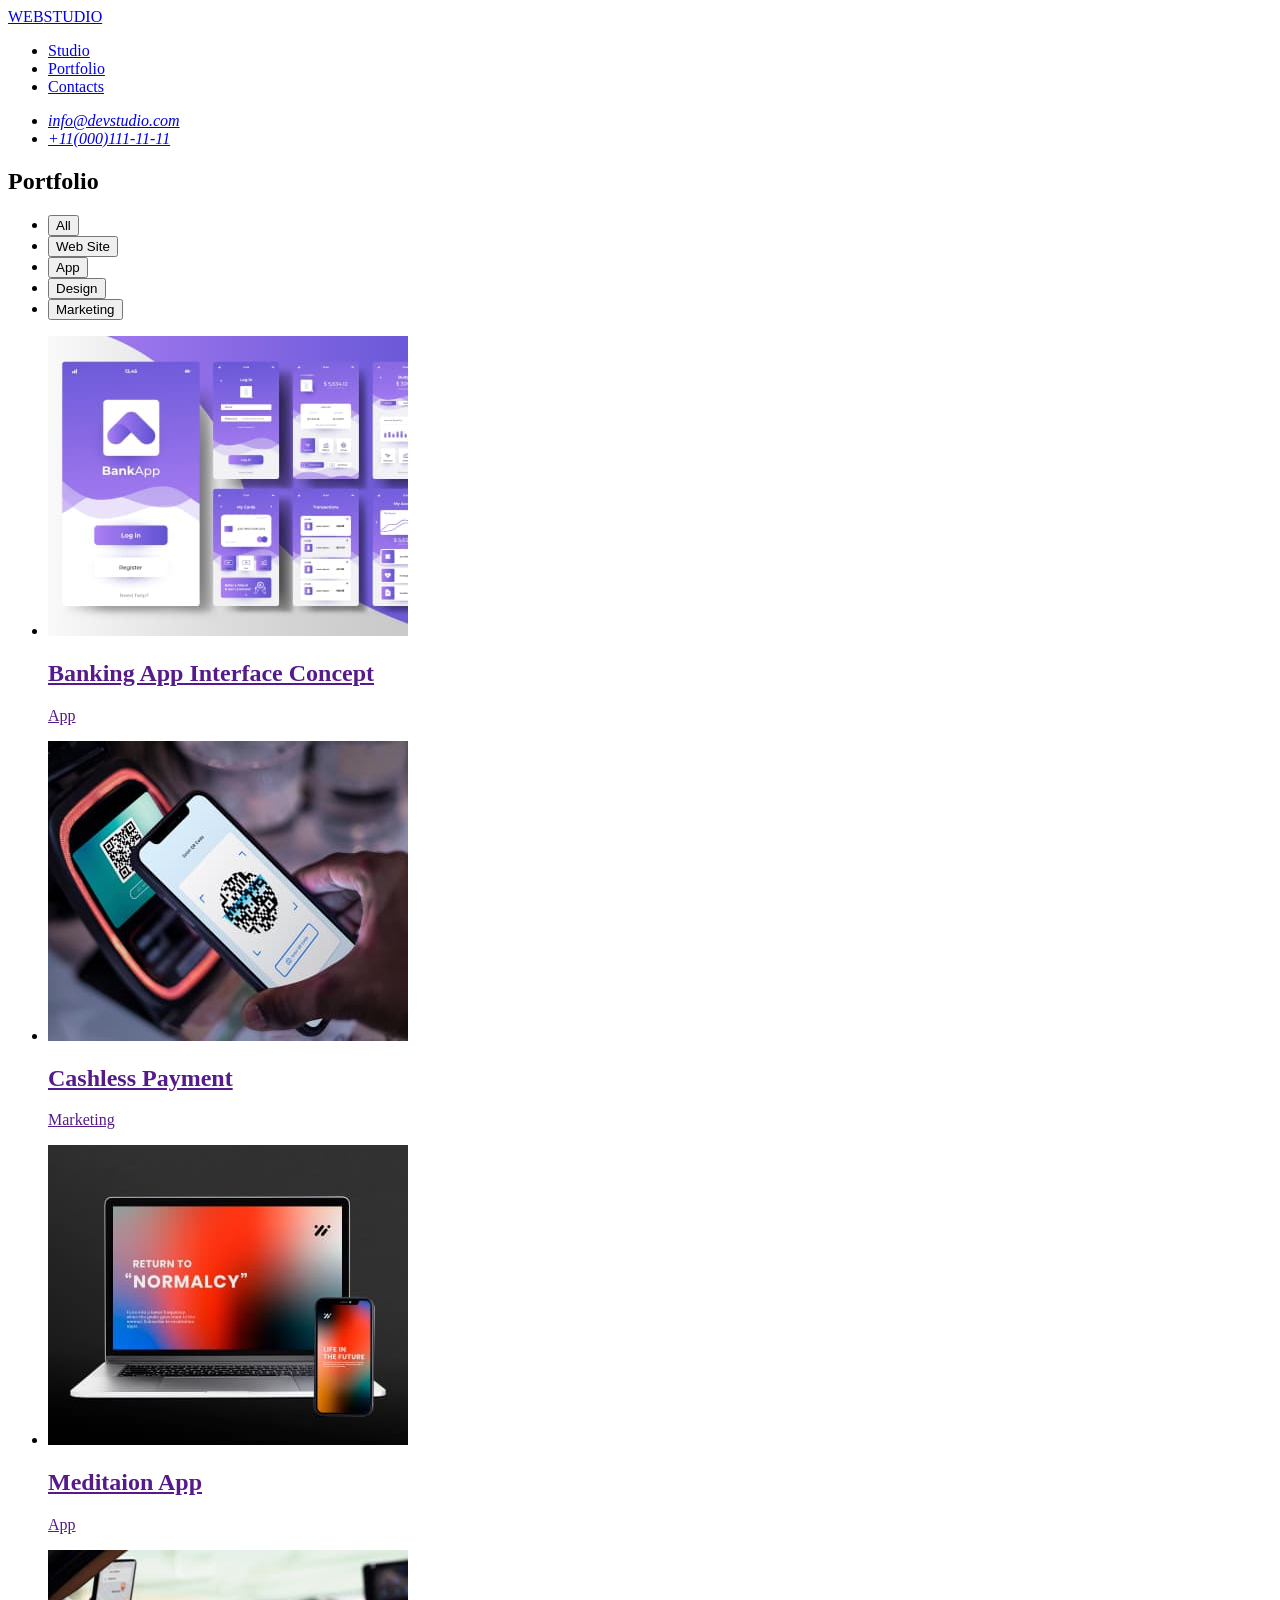
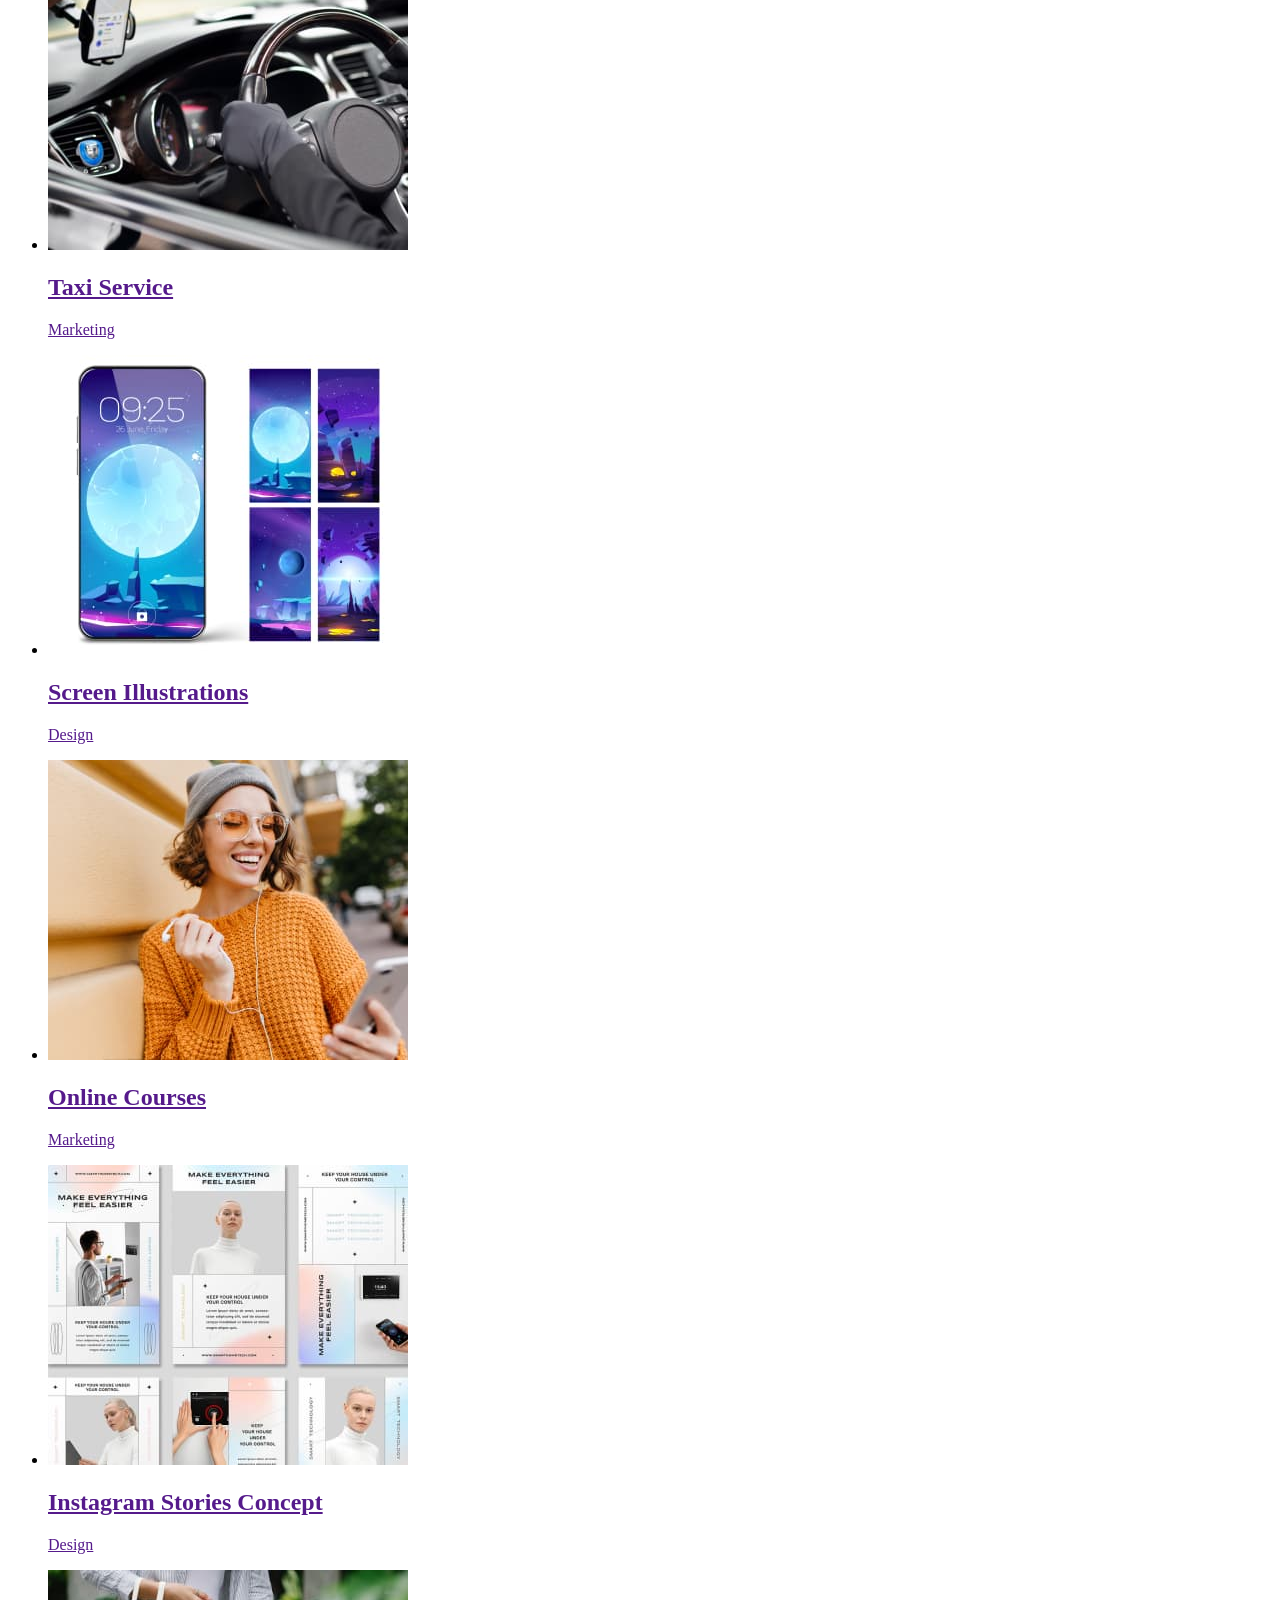
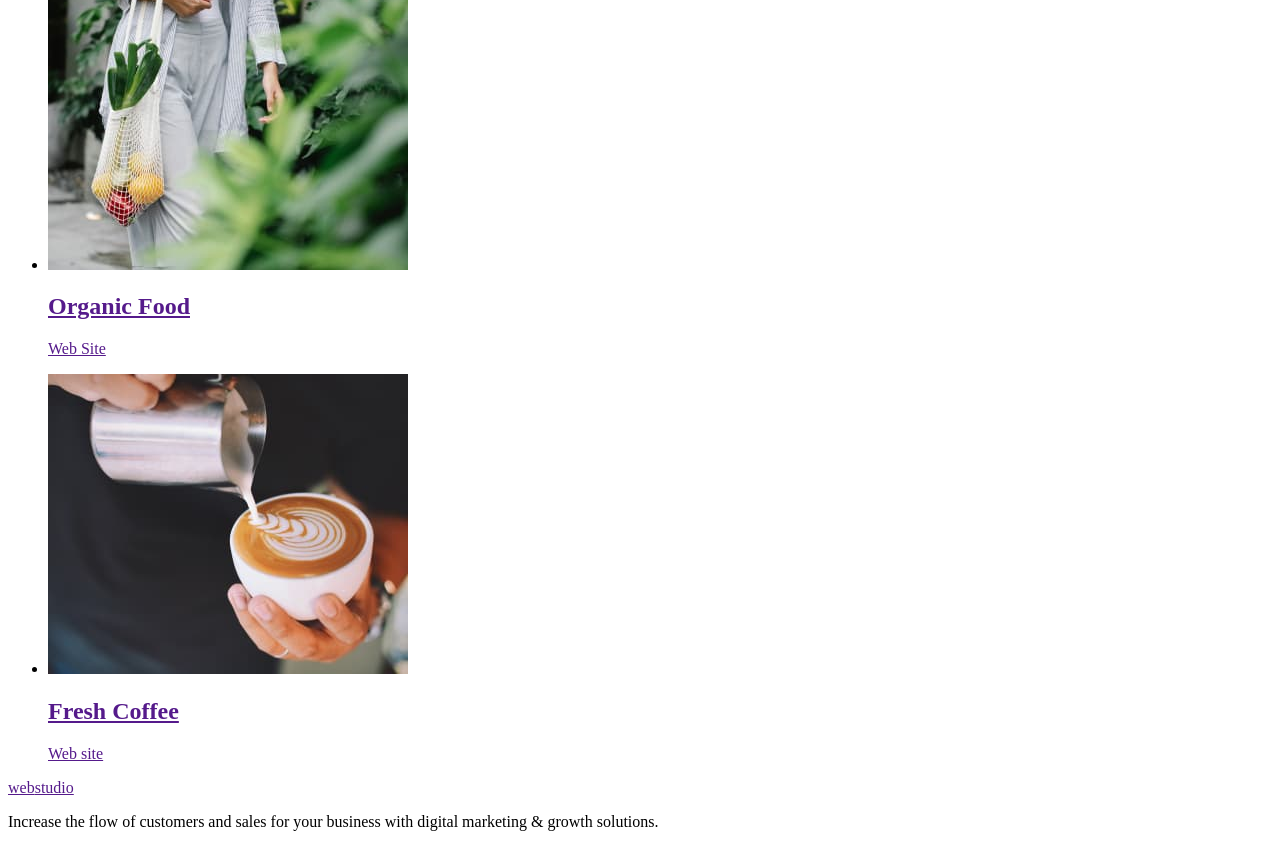
==== portfolio.html @ fcd25fff "Initial commit" ====
<!DOCTYPE html>
<html lang="en">
<head>
    <meta charset="UTF-8">
    <meta http-equiv="X-UA-Compatible" content="IE=edge">
    <meta name="viewport" content="width=device-width, initial-scale=1.0">
    <title>Portfolio</title>
    <link rel="preconnect" href="https://fonts.googleapis.com" />
    <link rel="preconnect" href="https://fonts.gstatic.com" crossorigin />
    <link href="https://fonts.googleapis.com/css2?family=Open+Sans:wght@400;500;700&family=Raleway:wght@900&family=Roboto:wght@400;500;700;900&display=swap"
      rel="stylesheet"
    <link rel="stylesheet" href="./css/styles.css" />
</head>
<body>
<!--Section Header-->
    <header>
        <!-- NAVIGATION -->
        <nav class="nav">
        <div class="container">
            <a class="logo-link" href="./index.html"><span>WEB</span>STUDIO</a>               
        <ul class="nav-list">
            <li class="menu"><a class="link" href="./studio.html">Studio</a></li>    
            <li class="menu"><a class="link" href="./portfolio.html">Portfolio</a></li>
            <li class="menu"><a class="link" href="#">Contacts</a></li> 
            </ul>
   <!-- CONTACTS -->
            <address class="address">
                <ul class="address-list">
                    <li class="menu"><a class="link" href="mailto:info@devstudio.com">info@devstudio.com</a></li>
                    <li class="menu"><a class="link" href="tel:+11(000)111-11-11">+11(000)111-11-11</a></li>
                </ul>
        </nav>
            </address> 
        </div>
    </header>   
    <main>
    <section>
        <div class="container">
 <!-- hidden title -->
        <h1 class="hero-title visually-hidden">Portfolio</h1>
 <!-- hidden title -->

          <!-- filter -->
          <ul class="filter-list">
            <li class="menu">
              <button class="button" type="button">All</button>
            </li>
            <li class="menu">
              <button class="button" type="button">Web Site</button>
            </li>
            <li class="menu">
              <button class="button" type="button">App</button>
            </li>
            <li class="menu">
              <button class="button" type="button">Design</button>
            </li>
            <li class="menu">
              <button class="button" type="button">Marketing</button>
            </li>
          </ul>
          <!-- information -->
          <ul class="information">
            <li class="menu">
              <a class="link" href="">
                <img
                  src="./images/bankingapp.jpg"
                  alt="Banking App Interface Concept"
                  width="360"
                  height="300"
                />

                <h2 class="subtitle">Banking App Interface Concept</h2>
                <p class="text">App</p></a
              >
            </li>
            <li class="menu">
              <a class="link" href="">
                <img
                  src="./images/cashless.jpg"
                  alt="Cashless Payment"
                  width="360"
                  height="300"
                />

                <h2 class="subtitle">Cashless Payment</h2>
                <p class="text">Marketing</p></a
              >
            </li>
            <li class="menu">
              <a class="link" href="">
                <img
                  src="./images/meditationapp.jpg"
                  alt="Meditaion App"
                  width="360"
                  height="300"
                />

                <h2 class="subtitle">Meditaion App</h2>
                <p class="text">App</p></a
              >
            </li>
            <li class="menu">
              <a class="link" href="">
                <img
                  src="./images/taxi.jpg"
                  alt="Taxi Service"
                  width="360"
                  height="300"
                />

                <h2 class="subtitle">Taxi Service</h2>
                <p class="text">Marketing</p></a
              >
            </li>
            <li class="menu">
              <a class="link" href="">
                <img
                  src="./images/screen.jpg"
                  alt="Screen Illustrations"
                  width="360"
                  height="300"
                />

                <h2 class="subtitle">Screen Illustrations</h2>
                <p class="text">Design</p></a
              >
            </li>
            <li class="menu">
              <a class="link" href="">
                <img
                  src="./images/onlinecourses.jpg"
                  alt="Online Courses"
                  width="360"
                  height="300"
                />

                <h2 class="subtitle">Online Courses</h2>
                <p class="text">Marketing</p></a
              >
            </li>
            <li class="menu">
              <a class="link" href="">
                <img
                  src="./images/instagramstories.jpg"
                  alt="Instagram Stories Concept"
                  width="360"
                  height="300"
                />

                <h2 class="subtitle">Instagram Stories Concept</h2>
                <p class="text">Design</p></a
              >
            </li>
            <li class="menu">
              <a class="link" href="">
                <img
                  src="./images/organicfood.jpg"
                  alt="Organic Food"
                  width="360"
                  height="300"
                />

                <h2 class="subtitle">Organic Food</h2>
                <p class="text">Web Site</p></a
              >
            </li>
            <li class="menu">
              <a class="link" href="">
                <img
                  src="./images/freshcoffee.jpg"
                  alt="Fresh Coffee"
                  width="360"
                  height="300"
                />

                <h2 class="subtitle">Fresh Coffee</h2>
                <p class="text">Web site</p></a
              >
            </li>
          </ul>
        </div>
      </section>
    </main>
    <!-- footer -->
    <footer class="footer container">
      <a class="logo-link" href=""> <span class="web">web</span>studio </a>
      <p>
        Increase the flow of customers and sales for your business with digital
        marketing & growth solutions.
      </p>
    </footer>
  </body>
</html>
---- css/styles.css ----
/* ==========VARIABLES */
:root {
    --primary-color: #2E2F42;
    --main-text-color: #434455;
    --logo-btn-color: #4D5AE5;
    --main-inverse-color: #FFFFFF;
    --secondary-inverse-color: #E7E9FC;
    --accent-color: #404BBF;
    --logo-inverse-color: #F4F4FD;
    --secondary-bg-color: #F4F4FD;

img {
        display: block;
    }
 
body {
        background-color: #FFFFFF;
        color: var(--main-text-color);   
        font-family: Roboto, sans-serif;


.page-header{
        width: 1440px;
        background: cornflower;
       
    }
/*Logo*/
.logo-link{
        flex-direction: row;
        text-align: center;
        font-weight: 115px;
        display: flex;
        flex-direction: row;
        padding: 0px;
    }

.logo-span{
        width: 44px
        background-color: iris;
    }

/*Contacts*/
.menu-link{
    font-family: 'Roboto';
    font-style: normal;
    font-weight: 500;
    font-size: 16px;
    line-height: 24px; 
    letter-spacing: 0.02em;
    background: #2E2F42;
}

.list-sddress{
    position: absolute;
    width: 154px;
    height: 24px;
    left: 940px;
    top: 24px;
    font-family: 'Roboto';
    font-style: normal;
    font-weight: 400;
    font-size: 16px;
    line-height: 24px;
    letter-spacing: 0.02em;
    background: #434455;
}

/*Hero section*/
.hero-image{
        color: #FFFFFF;
        font-family: 'Roboto';
        font-style: normal;
        font-weight: 700;
        font-size: 56px;
        line-height: 60px;
        text-align: center;
        letter-spacing: 0.02em;
        background: #2E2F42;
        width: 1440px;
        height: 600px;
    }

.hero-image-title{
    background-color: #D9D9D9;
    font-family: 'Roboto';
    font-style: normal;
    font-weight: 700;
    font-size: 56px;
    line-height: 60px;
    text-align: center;
    letter-spacing: 0.02em;
}

.hero-button{
    color: #FFFFFF;
    background-color: #4D5AE5;

}

.features{
    position: absolute;
    font-weight: 1128px;
    line-height: 104px;
    left: 156px;
    top: 792px;
}

.my-descr{
    width: 264px;
    height: 72px;
    font-family: 'Roboto';
    font-style: normal;
    font-weight: 400;
    font-size: 16px;
    line-height: 24px;
    letter-spacing: 0.02em;
    color: #434455;

}

.subtitle{
    font-family: 'Roboto';
    font-style: normal;
    font-weight: 500;
    font-size: 20px;
    line-height: 24px;
    letter-spacing: 0.02em;
    width: 264px;
    height: 24px;
    color: #2E2F42;

}
 
.caption{
    font-family: 'Roboto';
    font-style: normal;
    font-weight: 700;
    font-size: 36px;
    line-height: 40px;
    position: absolute;
    width: 323px;
    height: 40px;
    left: 559px;
    top: 1016px;
    color: #2E2F42;
    text-align: center;
    letter-spacing: 0.02em;
    text-transform: capitalize;
}

.title{
    position: absolute;
    width: 496px;   
    height: 120px;    
    left: 472px;
    top: 250px    
    font-size: 56px;    
    font-weight: 700;    
    color: #D9D9D9;    
    text-align: center           
}

.specialization{
    display: flex;
    flex-direction: column;
    align-items: flex-start;
    padding: 0px;    

}

.wrapper-user{
    background: #FFFFFF;
    display: flex;
    flex-direction: column;
    justify-content: center;
    align-items: center;
    padding: 0px 0px 32px;
    gap: 32px;
}
 
.user-name{
    width: 134px;
    height: 24px;
    font-family: 'Roboto';
    font-style: normal;
    font-weight: 500;
    font-size: 20px;
    line-height: 24px;
    text-align: center;
    letter-spacing: 0.02em;
    color: #2E2F42; 
}

.footer {
    position: absolute;
    width: 1440px;
    height: 312px;
    left: 0px;
    top: 2280px;
    background: #2E2F42;
}
.ad{
    position: absolute;
    width: 264px;
    height: 72px;
    left: 156px;
    top: 2420px;
    font-family: 'Roboto';
    font-style: normal;
    font-weight: 400;
    font-size: 16px;
    line-height: 24px;  
    letter-spacing: 0.02em;
    color: #F4F4FD;
}
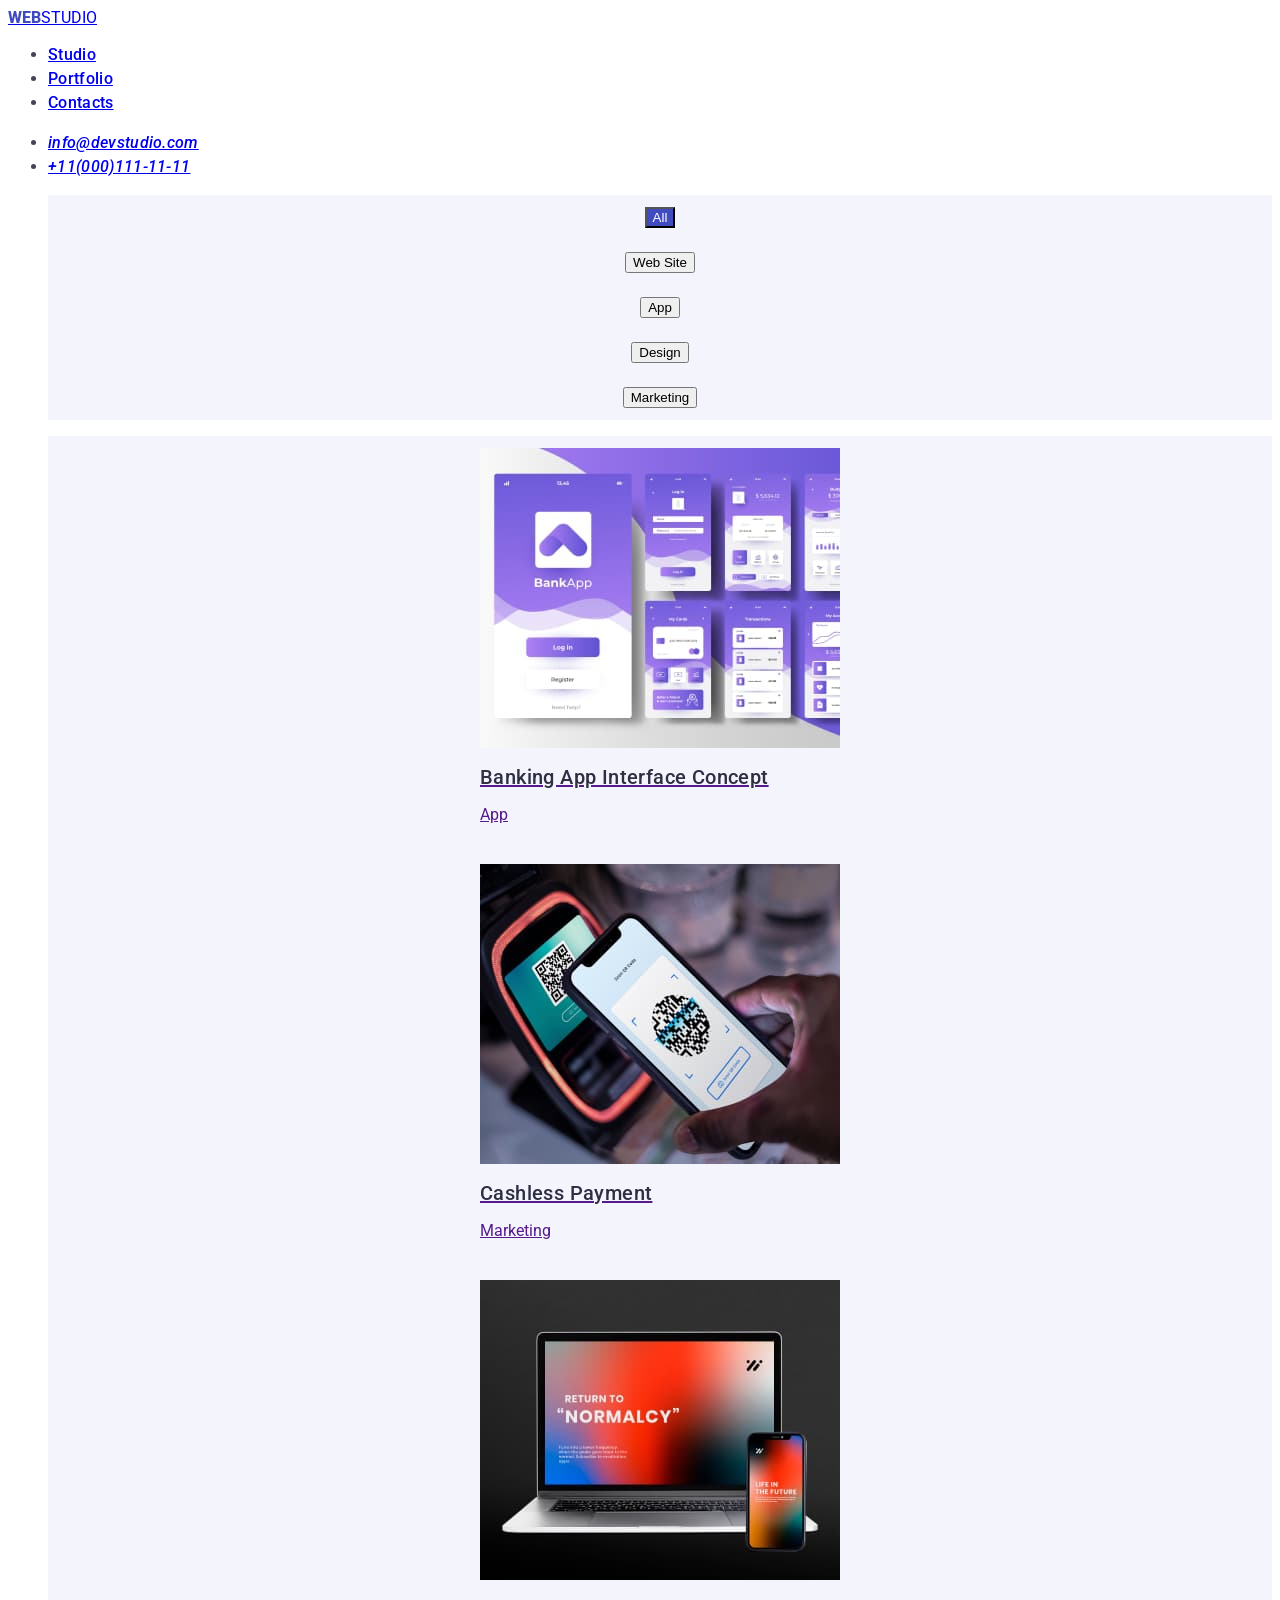
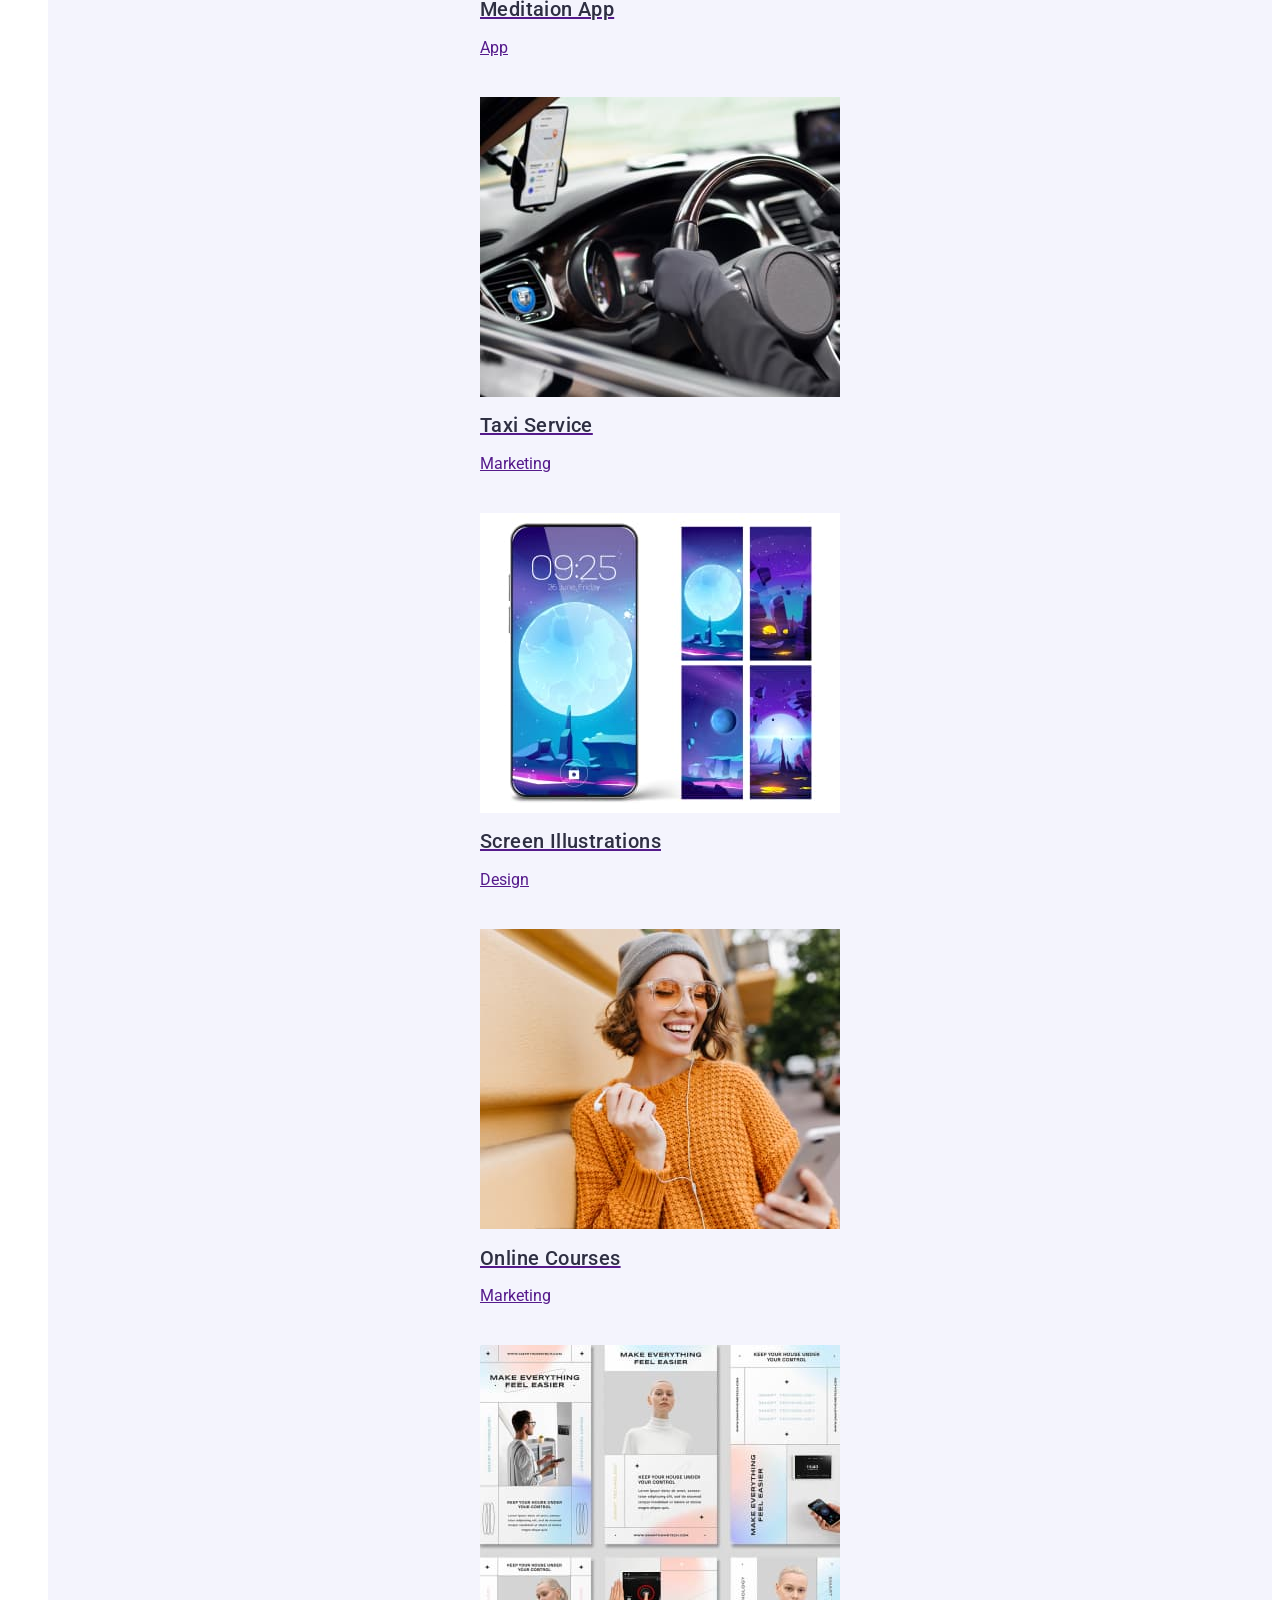
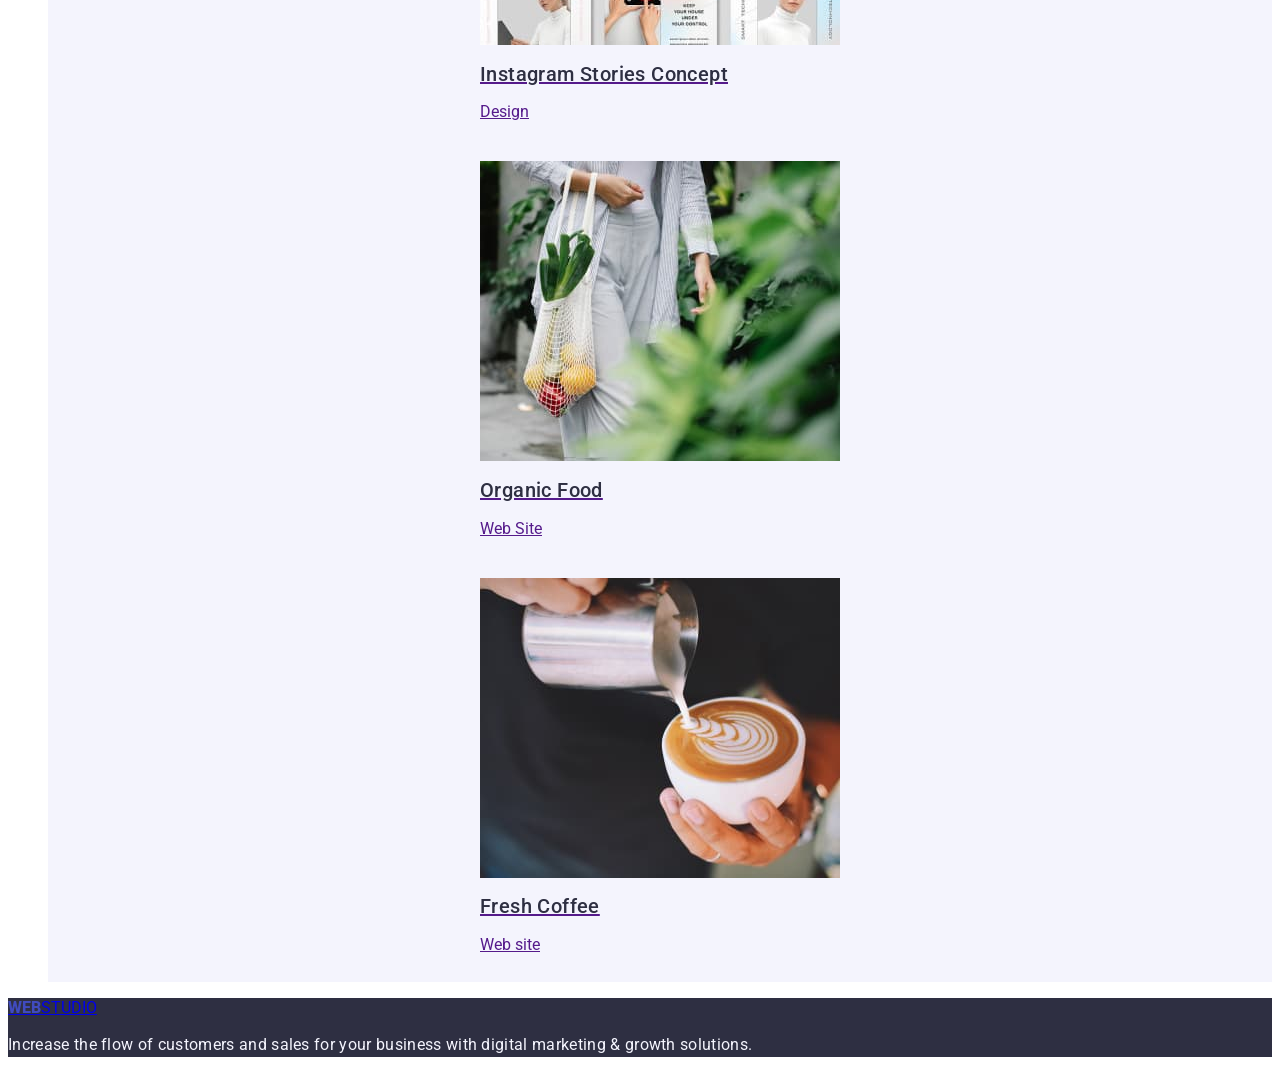
==== commit 941479f9: "border-bottom" ====
--- a/portfolio.html
+++ b/portfolio.html
@@ -5,60 +5,54 @@
     <meta http-equiv="X-UA-Compatible" content="IE=edge">
     <meta name="viewport" content="width=device-width, initial-scale=1.0">
     <title>Portfolio</title>
+    <link rel="stylesheet" href="./css/styles.css" />
     <link rel="preconnect" href="https://fonts.googleapis.com" />
     <link rel="preconnect" href="https://fonts.gstatic.com" crossorigin />
     <link href="https://fonts.googleapis.com/css2?family=Open+Sans:wght@400;500;700&family=Raleway:wght@900&family=Roboto:wght@400;500;700;900&display=swap"
-      rel="stylesheet"
-    <link rel="stylesheet" href="./css/styles.css" />
+      rel="stylesheet">
 </head>
 <body>
-<!--Section Header-->
-    <header>
-        <!-- NAVIGATION -->
-        <nav class="nav">
-        <div class="container">
-            <a class="logo-link" href="./index.html"><span>WEB</span>STUDIO</a>               
-        <ul class="nav-list">
-            <li class="menu"><a class="link" href="./studio.html">Studio</a></li>    
-            <li class="menu"><a class="link" href="./portfolio.html">Portfolio</a></li>
-            <li class="menu"><a class="link" href="#">Contacts</a></li> 
-            </ul>
-   <!-- CONTACTS -->
-            <address class="address">
-                <ul class="address-list">
-                    <li class="menu"><a class="link" href="mailto:info@devstudio.com">info@devstudio.com</a></li>
-                    <li class="menu"><a class="link" href="tel:+11(000)111-11-11">+11(000)111-11-11</a></li>
-                </ul>
-        </nav>
-            </address> 
-        </div>
-    </header>   
-    <main>
+<!--Header section-->
+<header class="page-header">
+  <a class="logo-link" href="./index.html"><span class="logo-span">WEB</span>STUDIO</a>             
+  <nav class="menu-link">
+      <ul>
+      <li><a class="menu-link" href="./studio.html">Studio</a></li>
+      <li><a class="menu-link" href="./portfolio.html">Portfolio</a></li>
+      <li><a class="menu-link" href="#">Contacts</a></li> 
+      </ul>
+<!--Contactes-->
+<address class="contacts-container">
+    <ul class="list-address">
+      <li><a class="mail-link" href="info@devstudio.com">info@devstudio.com</a></li>
+      <li><a class="tel-link" href="tel:+11(000)111-11-11">+11(000)111-11-11</a></li>
+    </ul>
+</address> 
+</nav>
+</header>
+  <main>
     <section>
         <div class="container">
- <!-- hidden title -->
-        <h1 class="hero-title visually-hidden">Portfolio</h1>
- <!-- hidden title -->
-
-          <!-- filter -->
+<!-- filter -->
           <ul class="filter-list">
             <li class="menu">
-              <button class="button" type="button">All</button>
+              <button class="button-active" type="button">All</button>
             </li>
             <li class="menu">
-              <button class="button" type="button">Web Site</button>
+              <button class="button-web" type="button">Web Site</button>
             </li>
             <li class="menu">
-              <button class="button" type="button">App</button>
+              <button class="button-app" type="button">App</button>
             </li>
             <li class="menu">
-              <button class="button" type="button">Design</button>
+              <button class="button-design" type="button">Design</button>
             </li>
             <li class="menu">
-              <button class="button" type="button">Marketing</button>
+              <button class="btn" type="button">Marketing</button>
             </li>
           </ul>
-          <!-- information -->
+<!-- information -->
+      <div class="exercise" style="align-items:center">
           <ul class="information">
             <li class="menu">
               <a class="link" href="">
@@ -181,14 +175,11 @@
         </div>
       </section>
     </main>
-    <!-- footer -->
-    <footer class="footer container">
-      <a class="logo-link" href=""> <span class="web">web</span>studio </a>
-      <p>
-        Increase the flow of customers and sales for your business with digital
-        marketing & growth solutions.
-      </p>
-    </footer>
+<!-- Footer -->
+    <footer class="footer">
+      <a class="logo-link" href="./index.html"><span class="logo-span">WEB</span>STUDIO</a>   
+      <p class="ad">Increase the flow of customers and sales for your business with digital marketing & growth solutions.</p>  
+  </footer>
   </body>
 </html>
 
--- a/css/styles.css
+++ b/css/styles.css
@@ -8,210 +8,138 @@
     --accent-color: #404BBF;
     --logo-inverse-color: #F4F4FD;
     --secondary-bg-color: #F4F4FD;
+}
+ 
+body {
+        background-color: var(--main-inverse-color);
+        color: var(--main-text-color);   
+        font-family: Roboto, sans-serif;
+    }
+
+/*header*/
+.cap{
+    display: flex;
+}
+
+
+.logo {
+    font-family: Raleway;
+    font-size: 18px;
+    color: var(--logo-inverse-color);
+
+}
+
+.logo-span{
+        font-weight: 800;
+        color: var(--accent-color);
+}
+
+/*Contacts*/
+.menu-link{
+    font-weight: 500;
+    font-size: 16px;
+    line-height: 1.5; 
+    letter-spacing: 0.02em;
+    
+}
+
+.list-address{
+    font-size: 16px;
+    line-height: 1.5;
+    letter-spacing: 0.02em;
+    
+}
+
 
 img {
         display: block;
     }
- 
-body {
-        background-color: #FFFFFF;
-        color: var(--main-text-color);   
-        font-family: Roboto, sans-serif;
+    
 
-
-.page-header{
-        width: 1440px;
-        background: cornflower;
-       
-    }
-/*Logo*/
-.logo-link{
-        flex-direction: row;
-        text-align: center;
-        font-weight: 115px;
-        display: flex;
-        flex-direction: row;
-        padding: 0px;
-    }
-
-.logo-span{
-        width: 44px
-        background-color: iris;
-    }
-
-/*Contacts*/
-.menu-link{
-    font-family: 'Roboto';
-    font-style: normal;
-    font-weight: 500;
-    font-size: 16px;
-    line-height: 24px; 
-    letter-spacing: 0.02em;
-    background: #2E2F42;
-}
-
-.list-sddress{
-    position: absolute;
-    width: 154px;
-    height: 24px;
-    left: 940px;
-    top: 24px;
-    font-family: 'Roboto';
-    font-style: normal;
-    font-weight: 400;
-    font-size: 16px;
-    line-height: 24px;
-    letter-spacing: 0.02em;
-    background: #434455;
-}
 
 /*Hero section*/
 .hero-image{
-        color: #FFFFFF;
-        font-family: 'Roboto';
-        font-style: normal;
+        background-color: var(--primary-color);    
+        color: var(--main-inverse-color);
         font-weight: 700;
         font-size: 56px;
-        line-height: 60px;
-        text-align: center;
+        line-height: 1.07;
         letter-spacing: 0.02em;
-        background: #2E2F42;
-        width: 1440px;
-        height: 600px;
+        
+        
     }
 
-.hero-image-title{
-    background-color: #D9D9D9;
-    font-family: 'Roboto';
-    font-style: normal;
+.hero-image-title {
     font-weight: 700;
     font-size: 56px;
-    line-height: 60px;
-    text-align: center;
+    line-height: 1.07;
     letter-spacing: 0.02em;
 }
 
 .hero-button{
-    color: #FFFFFF;
-    background-color: #4D5AE5;
+    color: var(--main-inverse-color);
+    background-color: var(--logo-btn-color);
 
 }
 
-.features{
-    position: absolute;
-    font-weight: 1128px;
-    line-height: 104px;
-    left: 156px;
-    top: 792px;
+.menu{
+    box-sizing: border-box;
+    display: flex;
+    flex-direction: row;
+    justify-content: center;
+    padding: 12px 24px;
+    background: var(--logo-inverse-color);
+} 
+
+.button-active {
+    background: var(--accent-color);
+    color: var(--main-inverse-color);
+ 
+   
 }
 
+
 .my-descr{
-    width: 264px;
-    height: 72px;
-    font-family: 'Roboto';
-    font-style: normal;
-    font-weight: 400;
     font-size: 16px;
-    line-height: 24px;
+    line-height: 1.5;
     letter-spacing: 0.02em;
-    color: #434455;
+    color: var(--main-text-color);
 
 }
 
 .subtitle{
-    font-family: 'Roboto';
-    font-style: normal;
+    
     font-weight: 500;
     font-size: 20px;
-    line-height: 24px;
+    line-height: 1.2;
     letter-spacing: 0.02em;
-    width: 264px;
-    height: 24px;
-    color: #2E2F42;
+    color: var(--primary-color);
 
 }
  
-.caption{
-    font-family: 'Roboto';
-    font-style: normal;
-    font-weight: 700;
-    font-size: 36px;
-    line-height: 40px;
-    position: absolute;
-    width: 323px;
-    height: 40px;
-    left: 559px;
-    top: 1016px;
-    color: #2E2F42;
-    text-align: center;
-    letter-spacing: 0.02em;
-    text-transform: capitalize;
-}
-
-.title{
-    position: absolute;
-    width: 496px;   
-    height: 120px;    
-    left: 472px;
-    top: 250px    
-    font-size: 56px;    
-    font-weight: 700;    
-    color: #D9D9D9;    
-    text-align: center           
-}
-
-.specialization{
-    display: flex;
-    flex-direction: column;
-    align-items: flex-start;
-    padding: 0px;    
-
-}
-
 .wrapper-user{
-    background: #FFFFFF;
-    display: flex;
-    flex-direction: column;
-    justify-content: center;
-    align-items: center;
+    background: var(--main-inverse-color);
     padding: 0px 0px 32px;
     gap: 32px;
 }
  
-.user-name{
-    width: 134px;
-    height: 24px;
-    font-family: 'Roboto';
-    font-style: normal;
-    font-weight: 500;
+.user-name {
     font-size: 20px;
-    line-height: 24px;
-    text-align: center;
+    line-height: 1.2;
     letter-spacing: 0.02em;
-    color: #2E2F42; 
+    color: var(--primary-color); 
 }
 
 .footer {
-    position: absolute;
-    width: 1440px;
-    height: 312px;
-    left: 0px;
-    top: 2280px;
-    background: #2E2F42;
+    color: var(--logo-inverse-color);
+    background: var(--primary-color);
 }
-.ad{
-    position: absolute;
-    width: 264px;
-    height: 72px;
-    left: 156px;
-    top: 2420px;
-    font-family: 'Roboto';
-    font-style: normal;
-    font-weight: 400;
+
+.ad {
     font-size: 16px;
-    line-height: 24px;  
+    line-height: 1.5;  
     letter-spacing: 0.02em;
-    color: #F4F4FD;
+    color: var(--logo-inverse-color);
 }
 
 
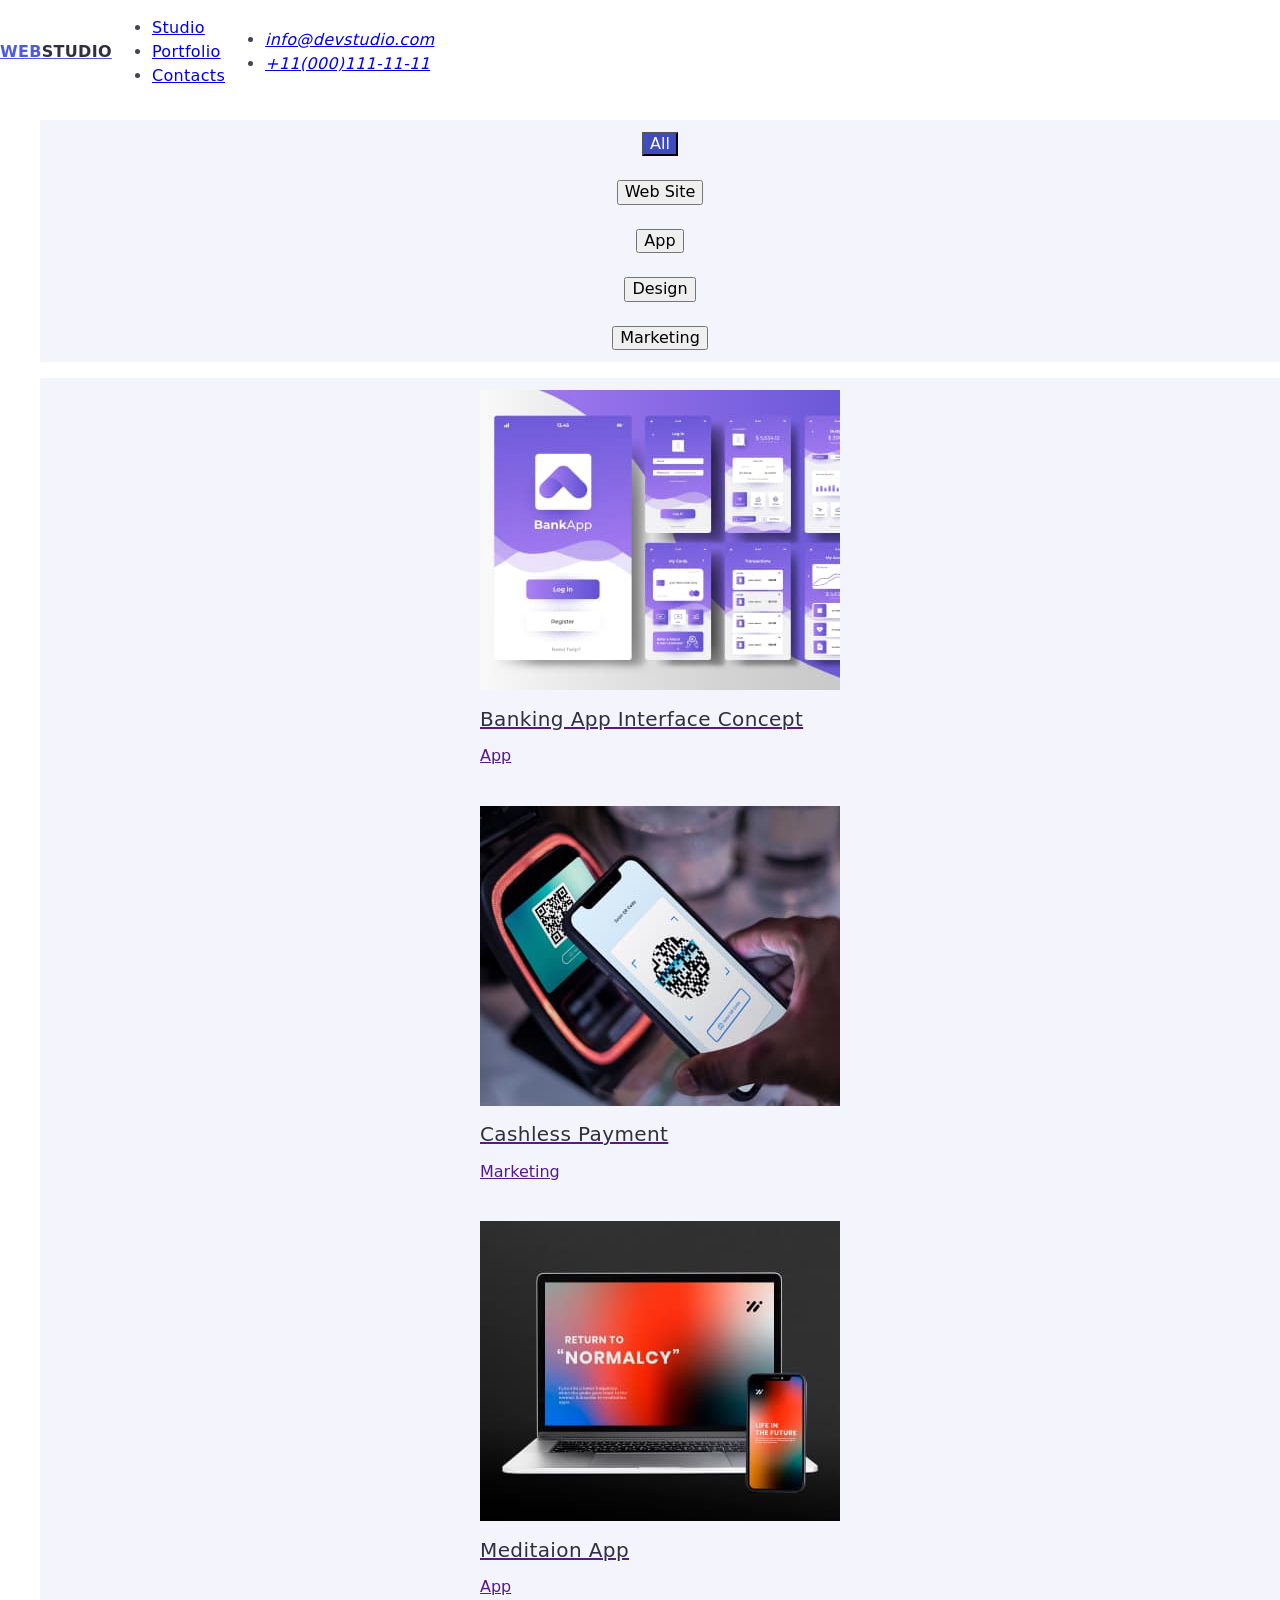
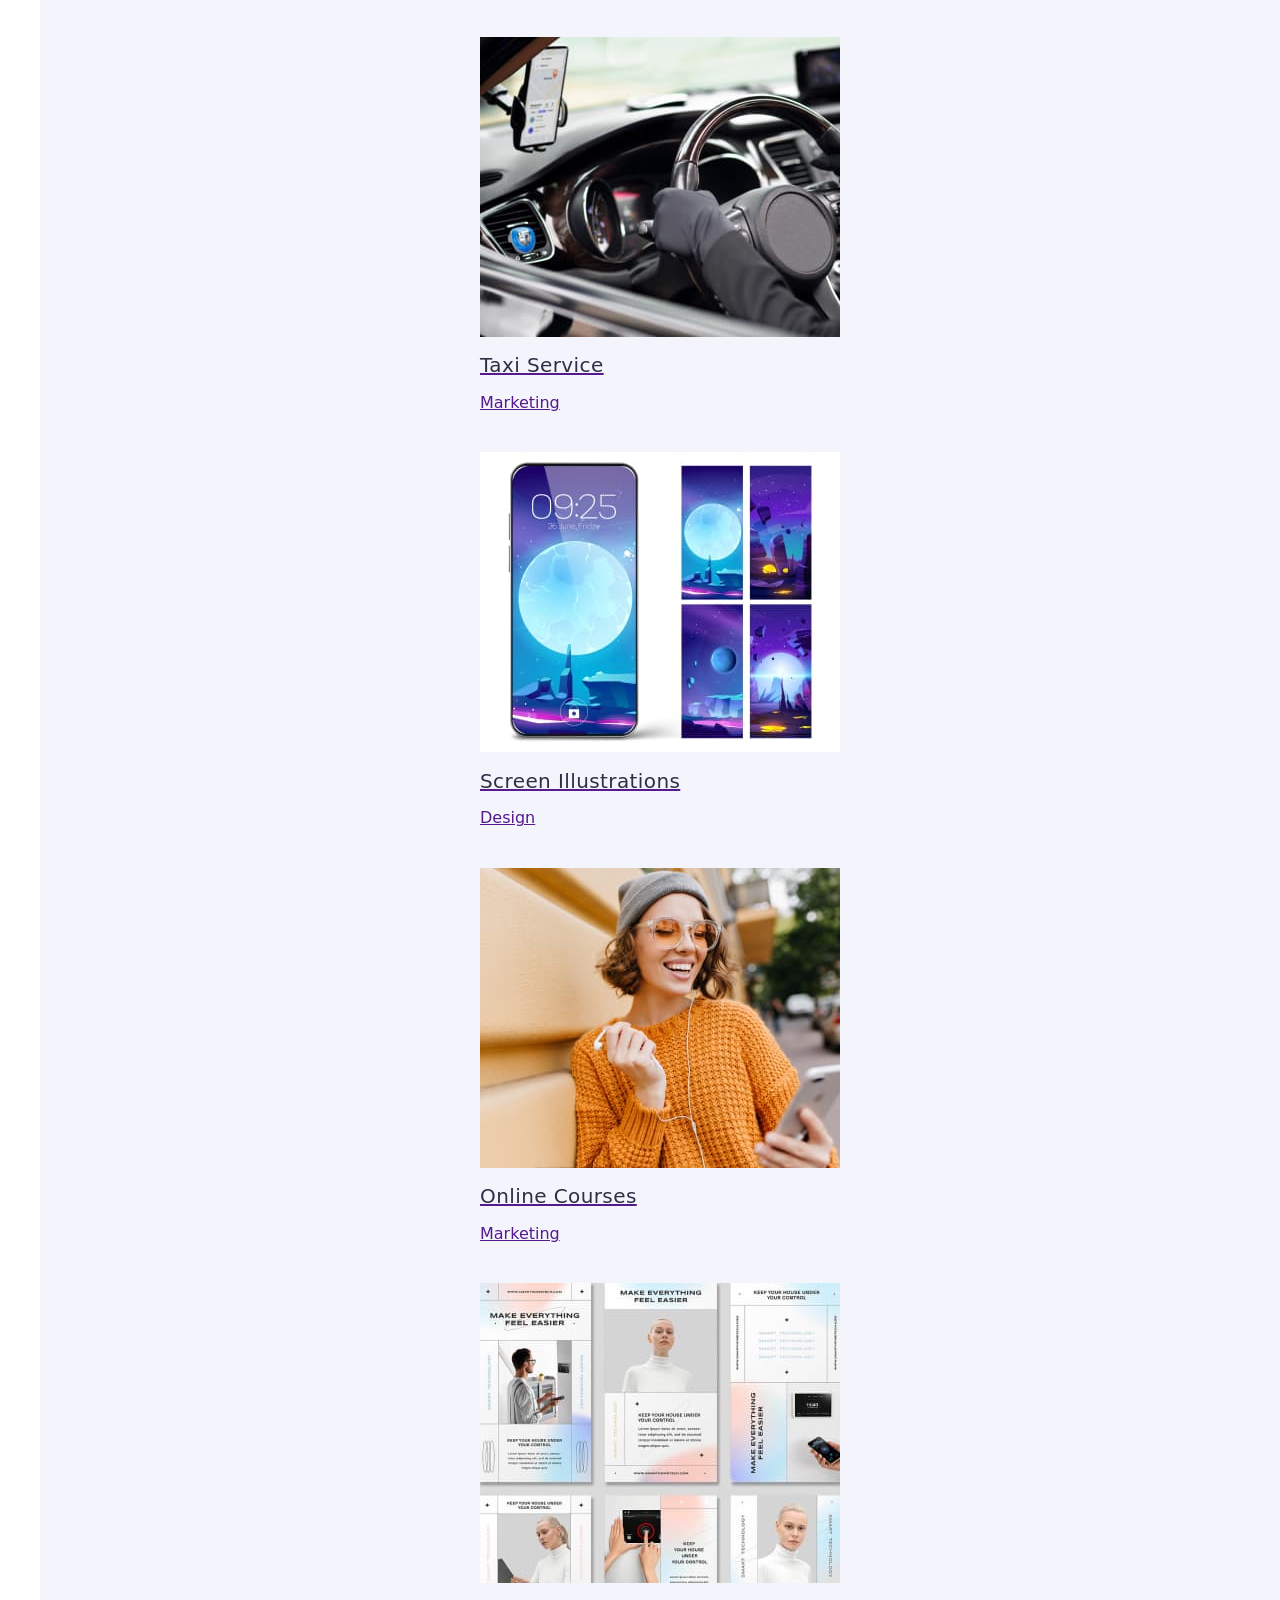
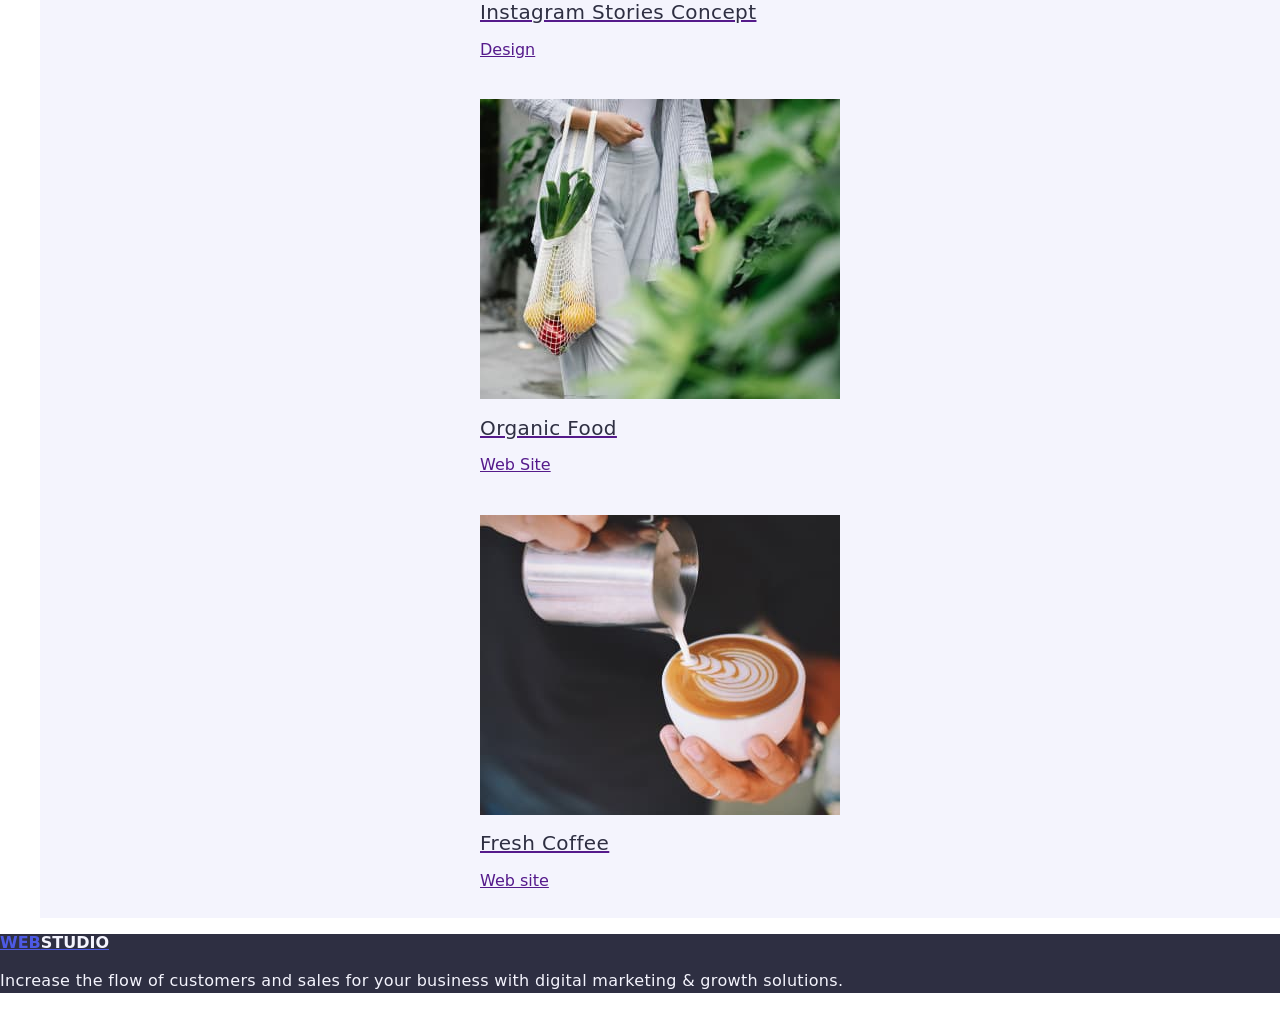
==== commit a79bc1c4: "logo webstudio" ====
--- a/portfolio.html
+++ b/portfolio.html
@@ -8,14 +8,15 @@
     <link rel="stylesheet" href="./css/styles.css" />
     <link rel="preconnect" href="https://fonts.googleapis.com" />
     <link rel="preconnect" href="https://fonts.gstatic.com" crossorigin />
+    <link rel="stylesheet" href="https://cdn.jsdelivr.net/npm/modern-normalize@1.1.0/modern-normalize.min.css"/>
     <link href="https://fonts.googleapis.com/css2?family=Open+Sans:wght@400;500;700&family=Raleway:wght@900&family=Roboto:wght@400;500;700;900&display=swap"
       rel="stylesheet">
 </head>
 <body>
 <!--Header section-->
 <header class="page-header">
-  <a class="logo-link" href="./index.html"><span class="logo-span">WEB</span>STUDIO</a>             
   <nav class="menu-link">
+  <a class="logo-link" href="./index.html">WEB<span class="header-span">STUDIO</span></a>             
       <ul>
       <li><a class="menu-link" href="./studio.html">Studio</a></li>
       <li><a class="menu-link" href="./portfolio.html">Portfolio</a></li>
@@ -177,7 +178,7 @@
     </main>
 <!-- Footer -->
     <footer class="footer">
-      <a class="logo-link" href="./index.html"><span class="logo-span">WEB</span>STUDIO</a>   
+      <a class="logo-link" href="./index.html">WEB<span class="footer-span">STUDIO</span></a>   
       <p class="ad">Increase the flow of customers and sales for your business with digital marketing & growth solutions.</p>  
   </footer>
   </body>
--- a/css/styles.css
+++ b/css/styles.css
@@ -26,12 +26,37 @@
     font-family: Raleway;
     font-size: 18px;
     color: var(--logo-inverse-color);
-
+    display: flex;
+    align-items: center;
+    display: flex;
+    align-items: center;
 }
 
-.logo-span{
+.header-span{
         font-weight: 800;
-        color: var(--accent-color);
+        color: var(--primary-color);
+       
+}
+
+.footer-span{
+        font-weight: 800;
+        color: var(--logo-inverse-color);
+}
+
+.logo-link{
+        font-weight: 800;
+        color: var(--logo-btn-color);
+}
+
+.menu-link{
+        display: flex;
+        align-items: center;
+}
+
+.contacts-container{
+        
+        display: flex;
+        align-items: center;
 }
 
 /*Contacts*/
@@ -40,8 +65,11 @@
     font-size: 16px;
     line-height: 1.5; 
     letter-spacing: 0.02em;
-    
+    display: flex;
+    align-items: center;
+
 }
+
 
 .list-address{
     font-size: 16px;
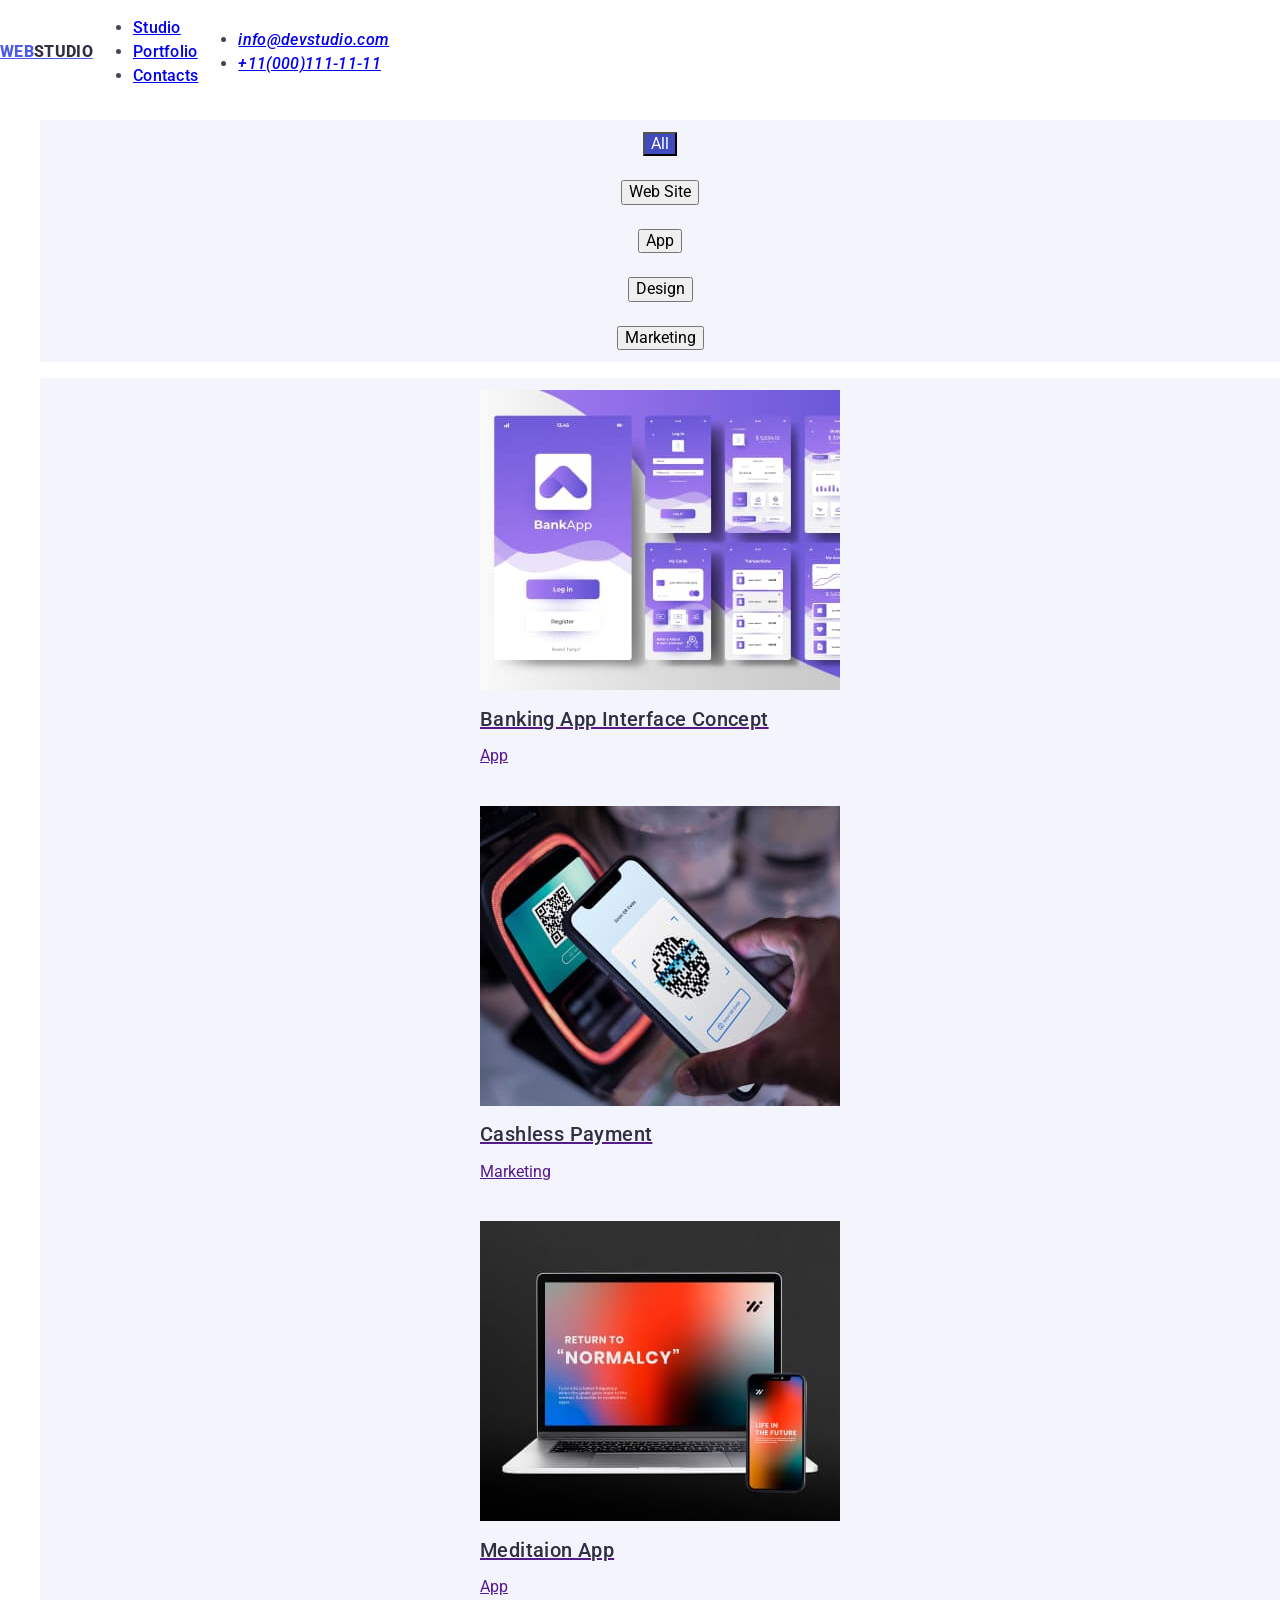
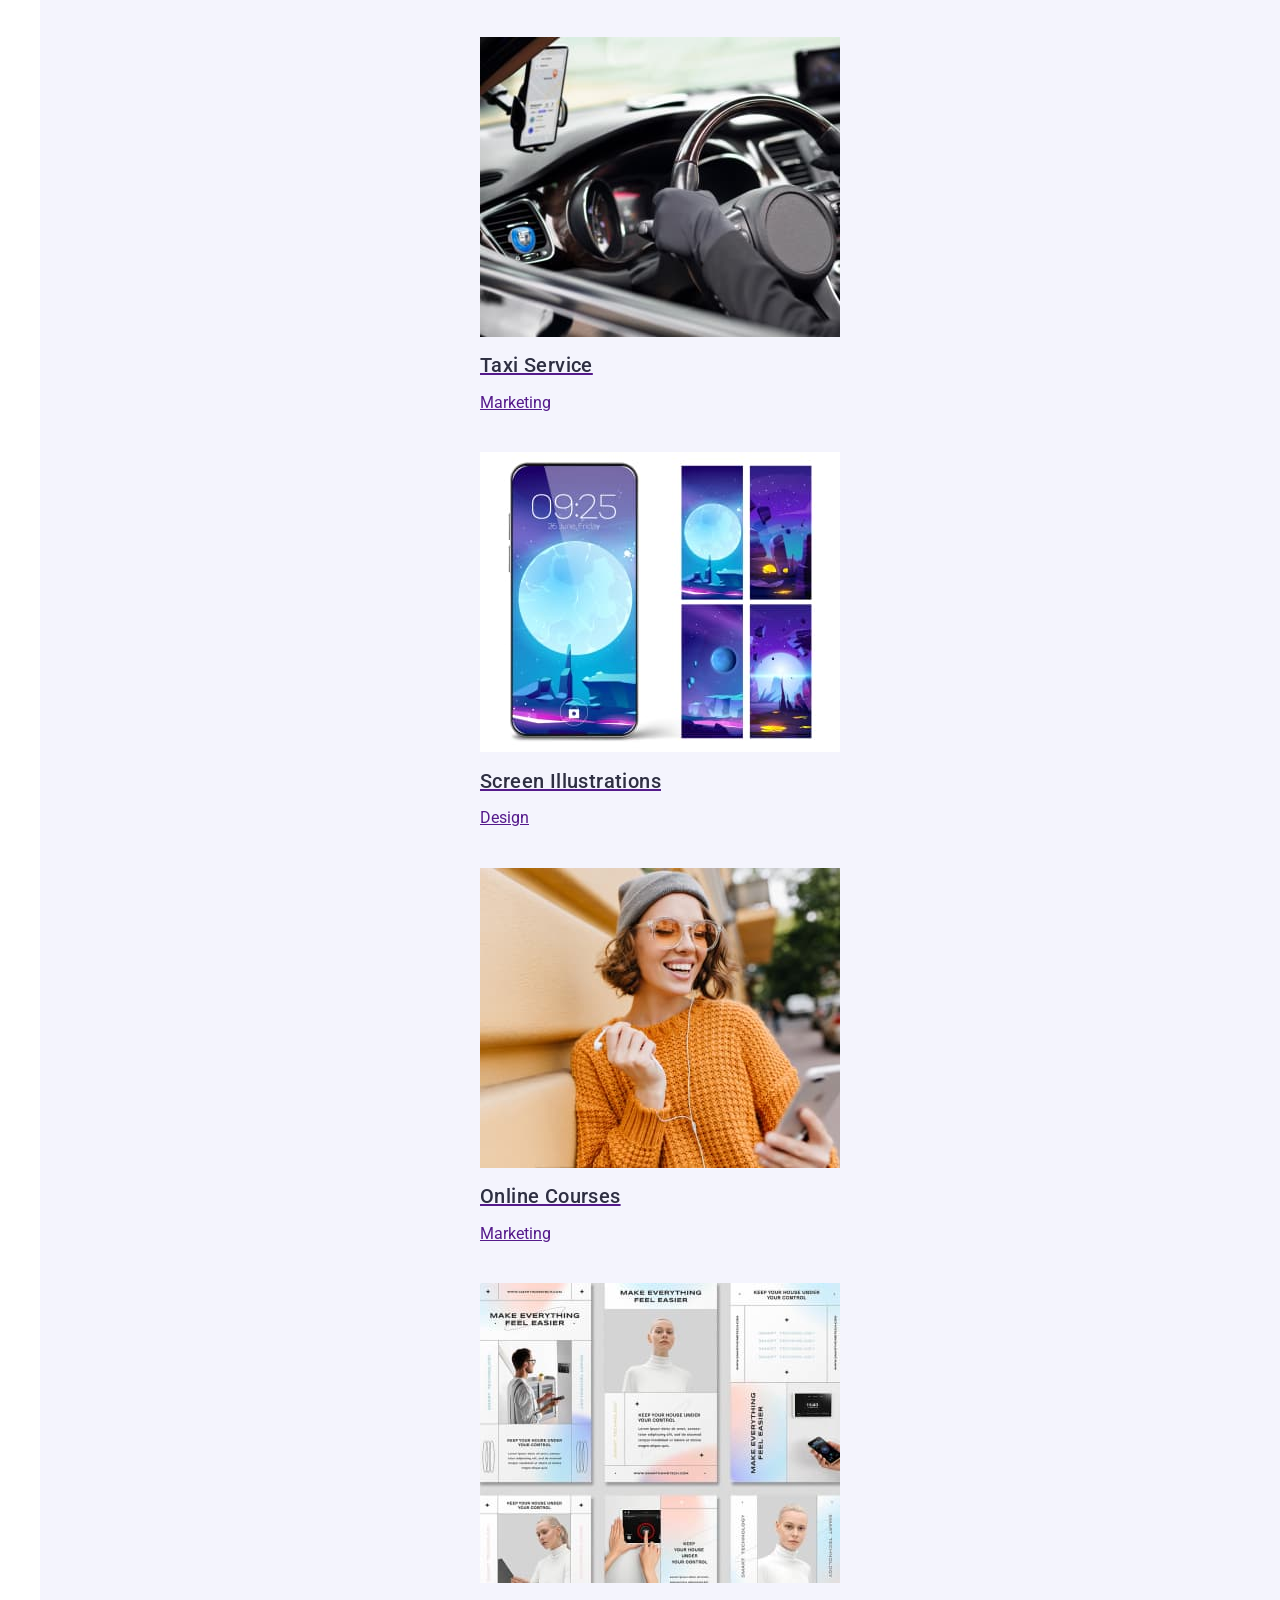
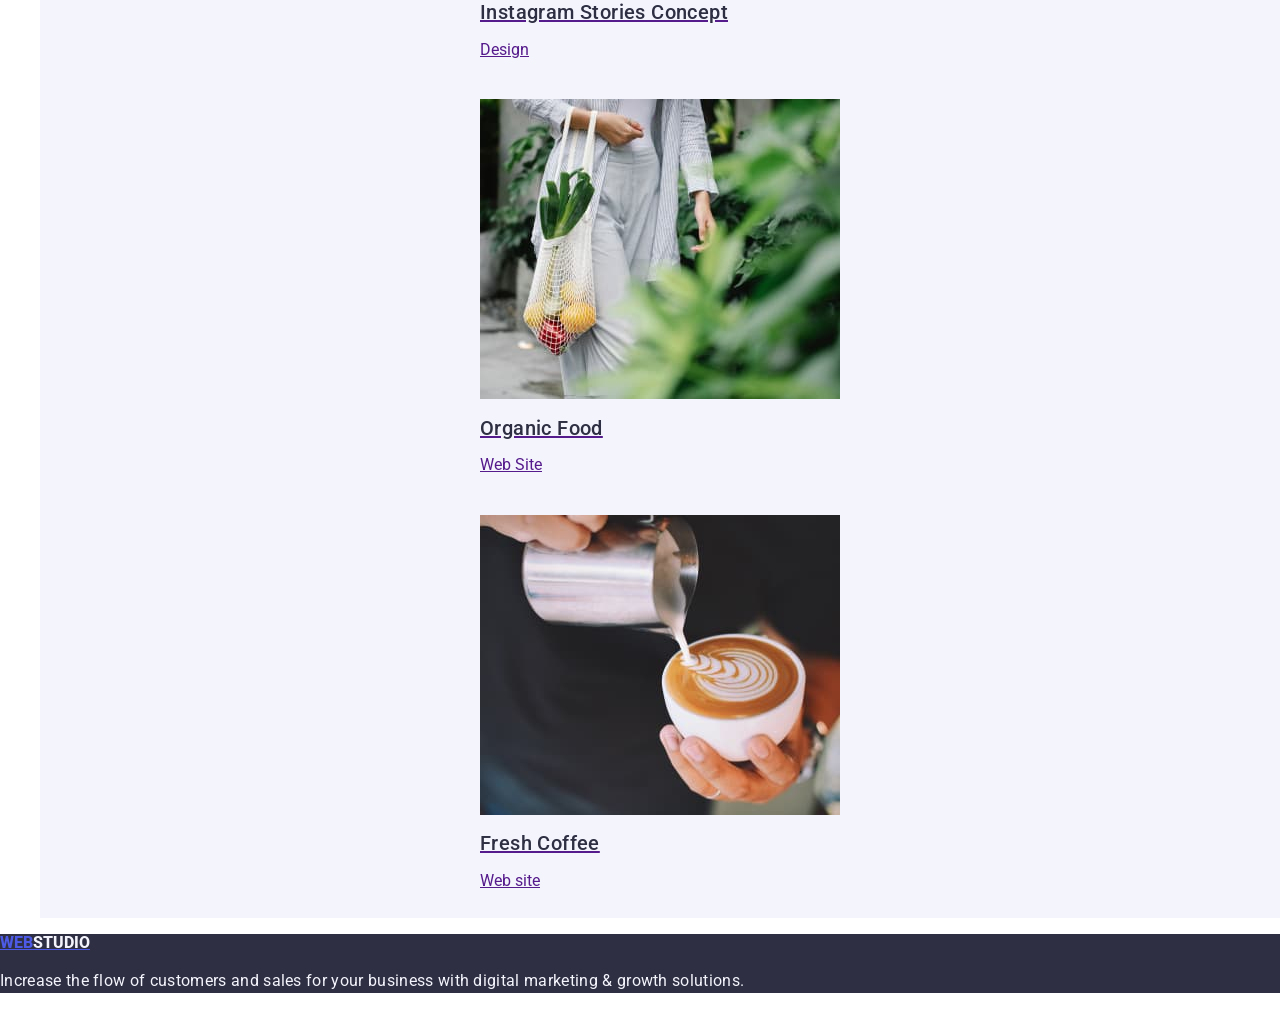
==== commit 29336155: "пройден валидатор" ====
--- a/portfolio.html
+++ b/portfolio.html
@@ -5,12 +5,11 @@
     <meta http-equiv="X-UA-Compatible" content="IE=edge">
     <meta name="viewport" content="width=device-width, initial-scale=1.0">
     <title>Portfolio</title>
-    <link rel="stylesheet" href="./css/styles.css" />
-    <link rel="preconnect" href="https://fonts.googleapis.com" />
-    <link rel="preconnect" href="https://fonts.gstatic.com" crossorigin />
+    <link rel="preconnect" href="https://fonts.googleapis.com"/>
+    <link rel="preconnect" href="https://fonts.gstatic.com" crossorigin/>
     <link rel="stylesheet" href="https://cdn.jsdelivr.net/npm/modern-normalize@1.1.0/modern-normalize.min.css"/>
-    <link href="https://fonts.googleapis.com/css2?family=Open+Sans:wght@400;500;700&family=Raleway:wght@900&family=Roboto:wght@400;500;700;900&display=swap"
-      rel="stylesheet">
+    <link href="https://fonts.googleapis.com/css2?family=Raleway:wght@800&family=Roboto:wght@400;500;700;900&display=swap" rel="stylesheet"/>
+    <link rel="stylesheet" href="./css/styles.css"/>
 </head>
 <body>
 <!--Header section-->
@@ -52,6 +51,7 @@
               <button class="btn" type="button">Marketing</button>
             </li>
           </ul>
+        </div>
 <!-- information -->
       <div class="exercise" style="align-items:center">
           <ul class="information">
@@ -61,12 +61,10 @@
                   src="./images/bankingapp.jpg"
                   alt="Banking App Interface Concept"
                   width="360"
-                  height="300"
-                />
+                  height="300"/>
 
                 <h2 class="subtitle">Banking App Interface Concept</h2>
-                <p class="text">App</p></a
-              >
+                <p class="text">App</p></a>
             </li>
             <li class="menu">
               <a class="link" href="">
@@ -74,12 +72,10 @@
                   src="./images/cashless.jpg"
                   alt="Cashless Payment"
                   width="360"
-                  height="300"
-                />
+                  height="300"/>
 
                 <h2 class="subtitle">Cashless Payment</h2>
-                <p class="text">Marketing</p></a
-              >
+                <p class="text">Marketing</p></a>
             </li>
             <li class="menu">
               <a class="link" href="">
@@ -87,12 +83,10 @@
                   src="./images/meditationapp.jpg"
                   alt="Meditaion App"
                   width="360"
-                  height="300"
-                />
+                  height="300"/>
 
                 <h2 class="subtitle">Meditaion App</h2>
-                <p class="text">App</p></a
-              >
+                <p class="text">App</p></a>
             </li>
             <li class="menu">
               <a class="link" href="">
@@ -100,12 +94,10 @@
                   src="./images/taxi.jpg"
                   alt="Taxi Service"
                   width="360"
-                  height="300"
-                />
+                  height="300"/>
 
                 <h2 class="subtitle">Taxi Service</h2>
-                <p class="text">Marketing</p></a
-              >
+                <p class="text">Marketing</p></a>
             </li>
             <li class="menu">
               <a class="link" href="">
@@ -113,12 +105,10 @@
                   src="./images/screen.jpg"
                   alt="Screen Illustrations"
                   width="360"
-                  height="300"
-                />
+                  height="300"/>
 
                 <h2 class="subtitle">Screen Illustrations</h2>
-                <p class="text">Design</p></a
-              >
+                <p class="text">Design</p></a>
             </li>
             <li class="menu">
               <a class="link" href="">
@@ -126,12 +116,10 @@
                   src="./images/onlinecourses.jpg"
                   alt="Online Courses"
                   width="360"
-                  height="300"
-                />
+                  height="300"/>
 
                 <h2 class="subtitle">Online Courses</h2>
-                <p class="text">Marketing</p></a
-              >
+                <p class="text">Marketing</p></a>
             </li>
             <li class="menu">
               <a class="link" href="">
@@ -139,12 +127,10 @@
                   src="./images/instagramstories.jpg"
                   alt="Instagram Stories Concept"
                   width="360"
-                  height="300"
-                />
+                  height="300"/>
 
                 <h2 class="subtitle">Instagram Stories Concept</h2>
-                <p class="text">Design</p></a
-              >
+                <p class="text">Design</p></a>
             </li>
             <li class="menu">
               <a class="link" href="">
@@ -152,12 +138,10 @@
                   src="./images/organicfood.jpg"
                   alt="Organic Food"
                   width="360"
-                  height="300"
-                />
+                  height="300"/>
 
                 <h2 class="subtitle">Organic Food</h2>
-                <p class="text">Web Site</p></a
-              >
+                <p class="text">Web Site</p></a>
             </li>
             <li class="menu">
               <a class="link" href="">
@@ -165,12 +149,10 @@
                   src="./images/freshcoffee.jpg"
                   alt="Fresh Coffee"
                   width="360"
-                  height="300"
-                />
+                  height="300"/>
 
                 <h2 class="subtitle">Fresh Coffee</h2>
-                <p class="text">Web site</p></a
-              >
+                <p class="text">Web site</p></a>
             </li>
           </ul>
         </div>
--- a/css/styles.css
+++ b/css/styles.css
@@ -93,9 +93,21 @@
         font-size: 56px;
         line-height: 1.07;
         letter-spacing: 0.02em;
-        
-        
+               
     }
+
+.feature-menu{
+        display: flex;
+        align-items: center;
+}
+
+/*Specialization*/
+.specialization-menu{
+    display: flex;
+    align-items: center;
+}
+
+
 
 .hero-image-title {
     font-weight: 700;
@@ -103,6 +115,9 @@
     line-height: 1.07;
     letter-spacing: 0.02em;
 }
+
+
+
 
 .hero-button{
     color: var(--main-inverse-color);
